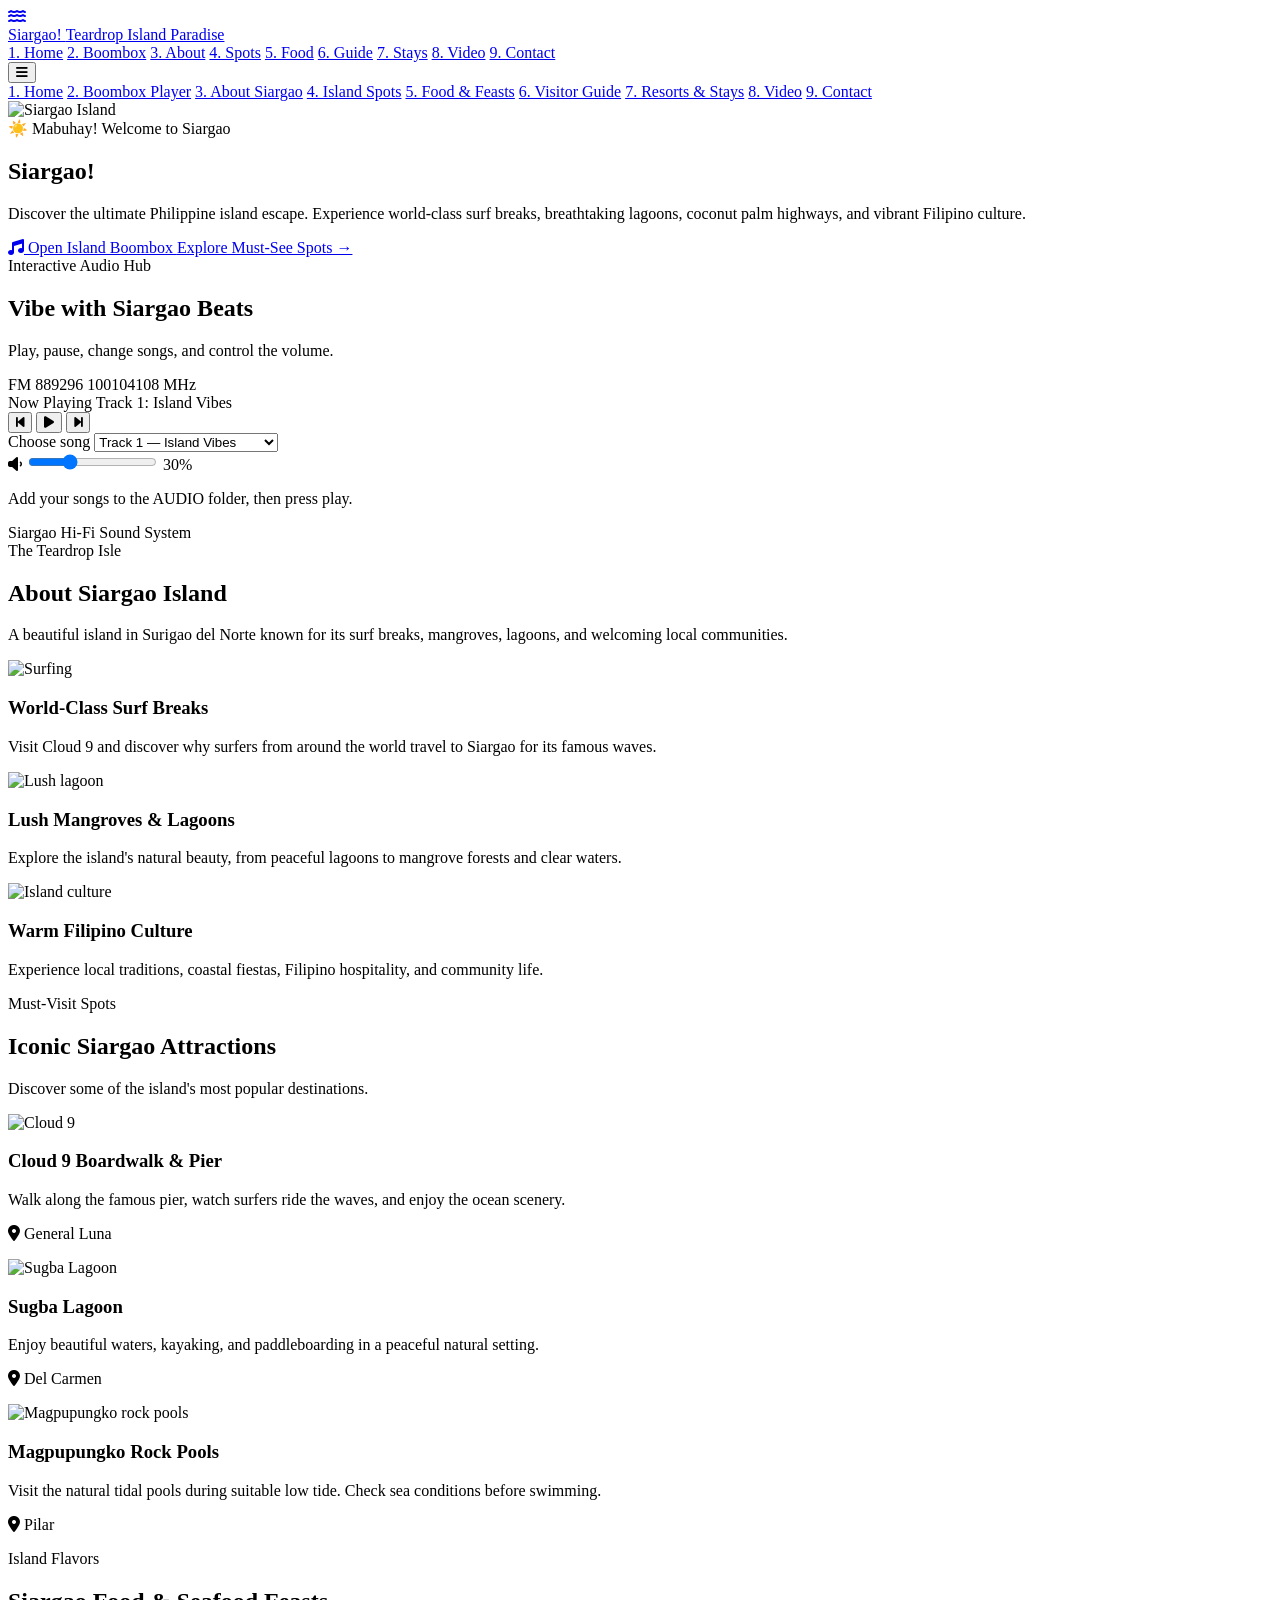
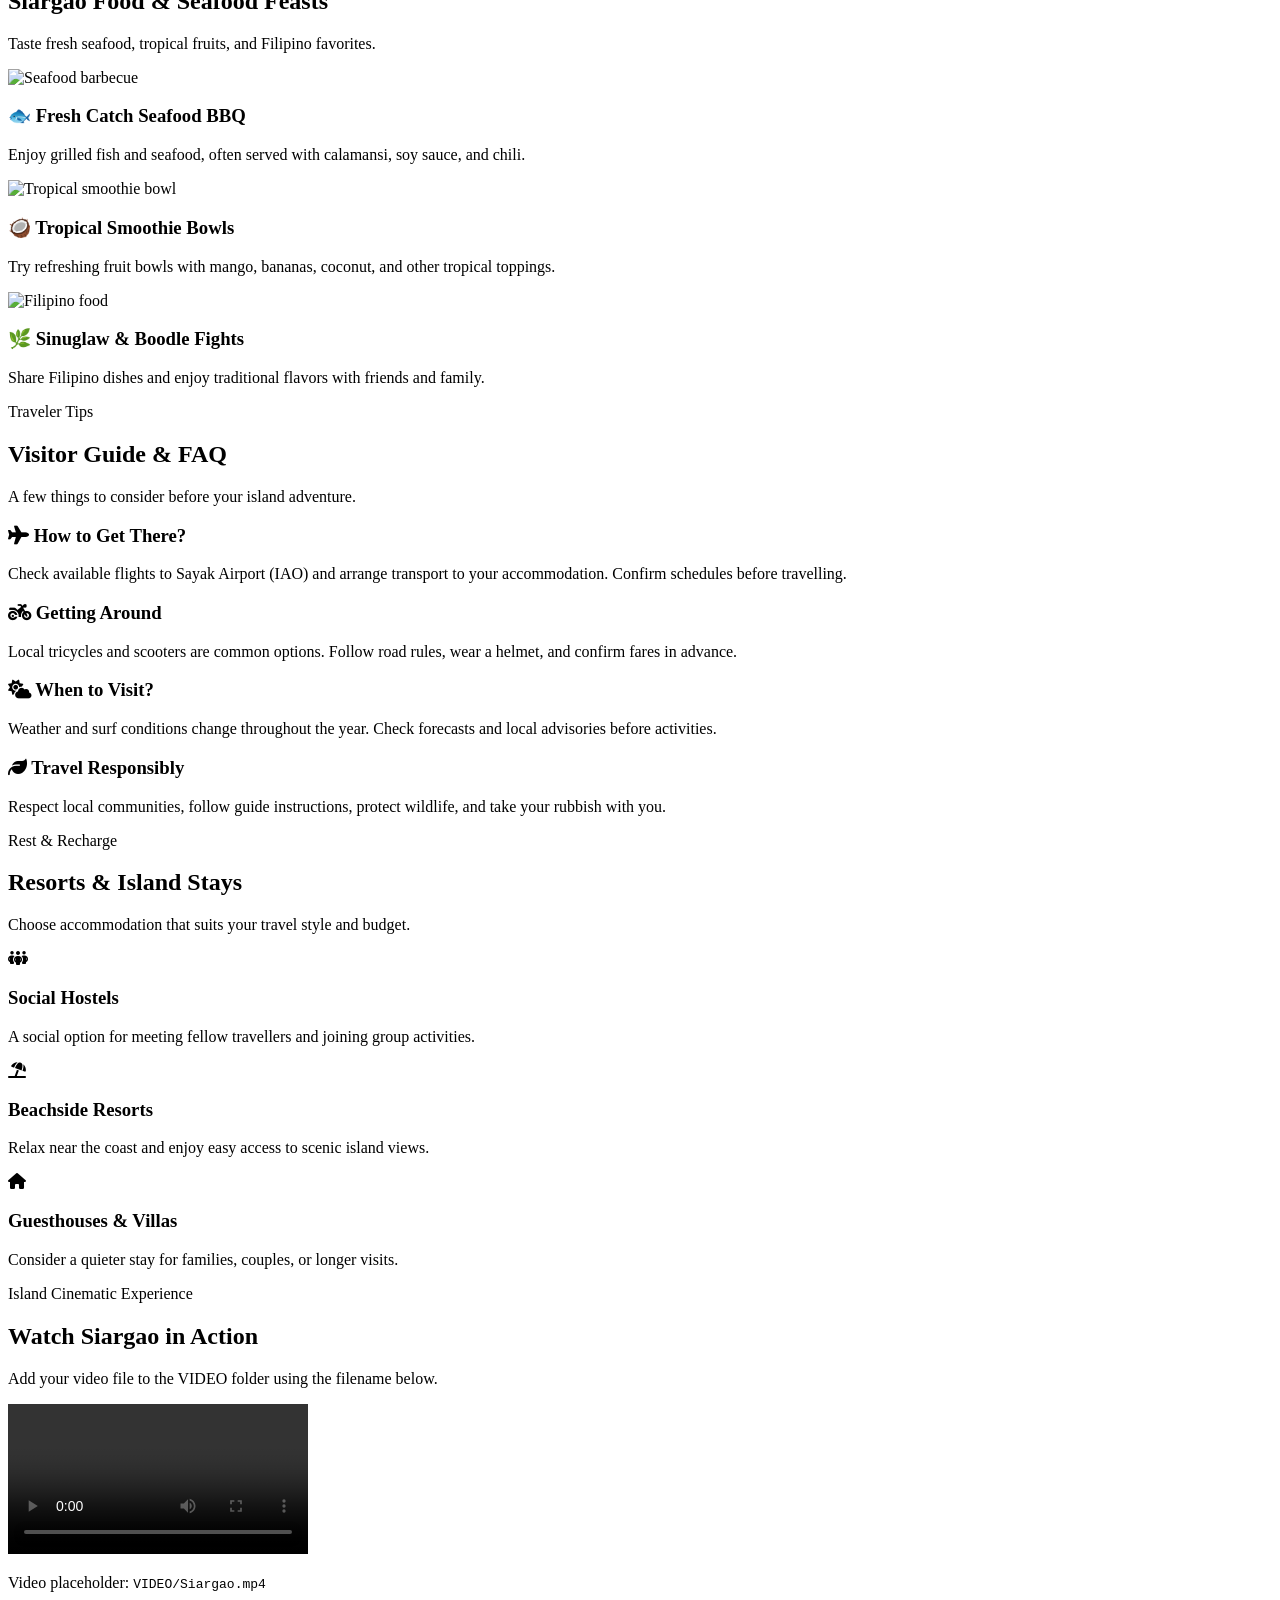
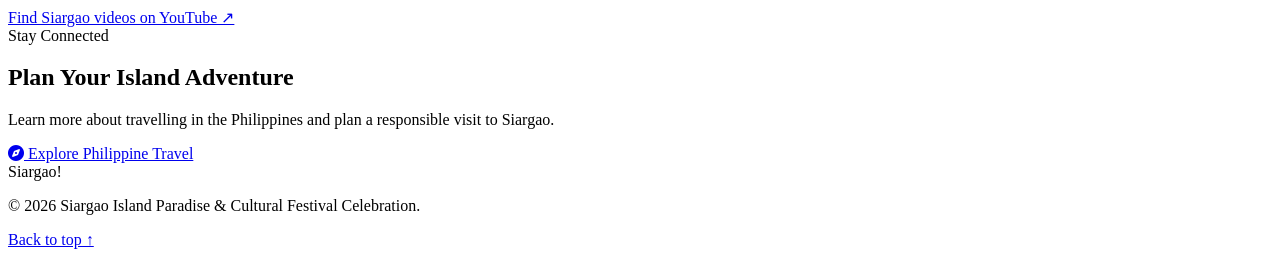
==== index1.html @ 341e0c71 "Add files via upload" ====
<!DOCTYPE html>
<html lang="en" class="scroll-smooth">
<head>
  <meta charset="UTF-8">
  <meta name="viewport" content="width=device-width, initial-scale=1.0">
  <meta name="theme-color" content="#623c16">
  <title>Siargao! - Island Paradise</title>

  <script src="https://cdn.tailwindcss.com"></script>
  <script>
    tailwind.config = {
      theme: {
        extend: {
          colors: {
            island: {
              50:"#fdf8ec",100:"#faefd3",200:"#f3d99e",
              300:"#ebd15e",400:"#e5b83b",500:"#d49b1a",
              600:"#b27814",700:"#8f5a13",800:"#754716",
              900:"#623c16",950:"#39200b"
            },
            fiesta: {
              pink:"#ff2a75",gold:"#ffd700",cyan:"#00f0ff",
              orange:"#ff7700",purple:"#9d4edd",sky:"#00b4d8"
            }
          },
          fontFamily: {
            sans:["Poppins","sans-serif"],
            serif:["Playfair Display","serif"],
            fun:["Pacifico","cursive"]
          }
        }
      }
    };
  </script>

  <link rel="stylesheet" href="https://cdnjs.cloudflare.com/ajax/libs/font-awesome/6.4.0/css/all.min.css">
  <link href="https://fonts.googleapis.com/css2?family=Pacifico&family=Poppins:wght@300;400;500;600;700;800;900&family=Playfair+Display:wght@600;700;800;900&display=swap" rel="stylesheet">

  <link rel="stylesheet" href="CSS/style.css">
  <script src="JAVASCRIPT/script.js" defer></script>
</head>

<body class="bg-island-50 text-gray-800 font-sans antialiased overflow-x-hidden">

  <audio id="audio1" preload="metadata" loop>
    <source src="AUDIO/sayaw.mp3" type="audio/mpeg">
  </audio>
  <audio id="audio2" preload="metadata" loop>
    <source src="AUDIO/14.mp3" type="audio/mpeg">
  </audio>
  <audio id="audio3" preload="metadata" loop>
    <source src="AUDIO/piliin.mp3" type="audio/mpeg">
  </audio>

  <nav id="navbar" class="fixed top-0 left-0 w-full z-50 glass-nav border-b border-island-200">
    <div class="max-w-7xl mx-auto px-4 sm:px-6 lg:px-8">
      <div class="flex items-center justify-between h-20">

        <a href="#home" class="flex items-center gap-3">
          <div class="logo-icon">
            <i class="fa-solid fa-water"></i>
          </div>
          <div>
            <span class="text-2xl font-bold font-fun text-transparent bg-clip-text bg-gradient-to-r from-fiesta-orange via-fiesta-pink to-fiesta-sky">Siargao!</span>
            <span class="block text-[10px] tracking-widest uppercase text-island-700 font-semibold">Teardrop Island Paradise</span>
          </div>
        </a>

        <div class="hidden xl:flex items-center text-xs font-semibold uppercase">
          <a href="#home" class="nav-link">1. Home</a>
          <a href="#player-section" class="nav-link">2. Boombox</a>
          <a href="#about" class="nav-link">3. About</a>
          <a href="#attractions" class="nav-link">4. Spots</a>
          <a href="#food" class="nav-link">5. Food</a>
          <a href="#guide" class="nav-link">6. Guide</a>
          <a href="#accommodations" class="nav-link">7. Stays</a>
          <a href="#video" class="nav-link">8. Video</a>
          <a href="#contact" class="nav-link">9. Contact</a>
        </div>

        <button id="menuButton" class="xl:hidden menu-button"
          type="button" aria-label="Open navigation" aria-expanded="false"
          aria-controls="mobileMenu">
          <i id="menuIcon" class="fa-solid fa-bars text-2xl"></i>
        </button>
      </div>
    </div>

    <div id="mobileMenu" class="hidden xl:hidden bg-island-100 border-t border-island-200 px-4 pt-3 pb-6 space-y-2">
      <a href="#home" class="mobile-link">1. Home</a>
      <a href="#player-section" class="mobile-link">2. Boombox Player</a>
      <a href="#about" class="mobile-link">3. About Siargao</a>
      <a href="#attractions" class="mobile-link">4. Island Spots</a>
      <a href="#food" class="mobile-link">5. Food & Feasts</a>
      <a href="#guide" class="mobile-link">6. Visitor Guide</a>
      <a href="#accommodations" class="mobile-link">7. Resorts & Stays</a>
      <a href="#video" class="mobile-link">8. Video</a>
      <a href="#contact" class="mobile-link">9. Contact</a>
    </div>
  </nav>

  <!-- HOME -->
  <section id="home" class="hero-section relative min-h-screen flex items-center pt-28 pb-20">
    <div class="absolute inset-0">
      <img src="IMAGES/hero.jpg" alt="Siargao Island"
        class="w-full h-full object-cover">
    </div>
    <div class="absolute inset-0 bg-gradient-to-r from-island-950/90 via-island-950/75 to-island-950/80"></div>

    <div class="max-w-7xl mx-auto px-4 sm:px-6 lg:px-8 relative z-10 w-full">
      <div class="max-w-3xl space-y-6 text-center lg:text-left">
        <span class="inline-block bg-island-950/80 border border-fiesta-gold px-4 py-2 rounded-full text-xs font-bold text-fiesta-gold">
          ☀️ Mabuhay! Welcome to Siargao
        </span>

        <h1 class="text-6xl sm:text-7xl lg:text-8xl font-black font-serif text-white leading-none">
          Siargao<span class="text-fiesta-pink">!</span>
        </h1>

        <p class="text-base sm:text-lg text-gray-200 leading-relaxed max-w-2xl">
          Discover the ultimate Philippine island escape. Experience world-class
          surf breaks, breathtaking lagoons, coconut palm highways, and vibrant
          Filipino culture.
        </p>

        <div class="flex flex-col sm:flex-row gap-4 pt-2 justify-center lg:justify-start">
          <a href="#player-section" class="primary-button">
            <i class="fa-solid fa-music mr-2"></i> Open Island Boombox
          </a>
          <a href="#attractions" class="secondary-button">
            Explore Must-See Spots →
          </a>
        </div>
      </div>
    </div>
  </section>

  <section id="player-section" class="py-16 bg-island-100 border-y border-island-200">
    <div class="max-w-3xl mx-auto px-4 text-center space-y-6">
      <span class="section-pill">Interactive Audio Hub</span>
      <h2 class="section-heading">Vibe with Siargao Beats</h2>
      <p class="text-gray-600">Play, pause, change songs, and control the volume.</p>

      <div class="retro-boombox p-5 sm:p-8 rounded-3xl max-w-xl mx-auto">
        <div class="radio-display mb-6">
          <div class="flex justify-between text-[10px] text-fiesta-gold font-mono mb-2">
            <span>FM 88</span><span>92</span><span>96</span>
            <span>100</span><span>104</span><span>108 MHz</span>
          </div>
          <div class="h-2 bg-gray-800 rounded overflow-hidden">
            <div class="h-full w-1/3 bg-fiesta-pink"></div>
          </div>
        </div>

        <div class="grid grid-cols-3 gap-2 sm:gap-4 items-center">
          <div class="speaker"><div class="speaker-center"></div></div>

          <div class="boombox-screen min-w-0">
            <span class="block text-[9px] text-fiesta-gold uppercase tracking-widest font-bold">Now Playing</span>
            <span id="trackStatus" class="block text-xs text-white font-mono font-bold my-2 break-words" aria-live="polite">Track 1: Island Vibes</span>

            <div class="flex items-center justify-center gap-2">
              <button id="prevButton" class="control-button" type="button" aria-label="Previous track" title="Previous track">
                <i class="fa-solid fa-backward-step"></i>
              </button>
              <button id="playButton" class="play-button" type="button" aria-label="Play music" title="Play">
                <i id="playIcon" class="fa-solid fa-play"></i>
              </button>
              <button id="nextButton" class="control-button" type="button" aria-label="Next track" title="Next track">
                <i class="fa-solid fa-forward-step"></i>
              </button>
            </div>
          </div>

          <div class="speaker"><div class="speaker-center"></div></div>
        </div>

        <div class="mt-6 space-y-4">
          <div class="flex items-center justify-between gap-3 text-xs text-fiesta-gold">
            <label for="trackSelect">Choose song</label>
            <select id="trackSelect" class="track-select">
              <option value="0">Track 1 — Island Vibes</option>
              <option value="1">Track 2 — Tropical Dreams</option>
              <option value="2">Track 3 — Fiesta Time</option>
            </select>
          </div>

          <div class="flex items-center gap-3 text-xs text-fiesta-gold">
            <i class="fa-solid fa-volume-low"></i>
            <label for="volumeSlider" class="sr-only">Volume</label>
            <input id="volumeSlider" type="range" min="0" max="1" step="0.05" value="0.3" class="volume-slider">
            <span id="volumeText" class="w-10 text-right">30%</span>
          </div>

          <p id="audioMessage" class="text-xs text-amber-100" role="status">
            Add your songs to the AUDIO folder, then press play.
          </p>
          <span class="block text-center text-[10px] tracking-widest text-fiesta-gold uppercase">Siargao Hi-Fi Sound System</span>
        </div>
      </div>
    </div>
  </section>

  <section id="about" class="py-24 bg-white">
    <div class="max-w-7xl mx-auto px-4">
      <div class="section-intro">
        <span class="section-pill">The Teardrop Isle</span>
        <h2 class="section-heading">About Siargao Island</h2>
        <p class="text-gray-600">A beautiful island in Surigao del Norte known for its surf breaks, mangroves, lagoons, and welcoming local communities.</p>
      </div>

      <div class="grid grid-cols-1 md:grid-cols-3 gap-8">
        <article class="glass-card">
          <div class="bamboo-coconut-frame"><img src="IMAGES/surfing.jpg" alt="Surfing" class="card-image"></div>
          <h3 class="card-title">World-Class Surf Breaks</h3>
          <p class="card-text">Visit Cloud 9 and discover why surfers from around the world travel to Siargao for its famous waves.</p>
        </article>

        <article class="glass-card">
          <div class="bamboo-coconut-frame"><img src="IMAGES/lagoon.jpg" alt="Lush lagoon" class="card-image"></div>
          <h3 class="card-title">Lush Mangroves & Lagoons</h3>
          <p class="card-text">Explore the island's natural beauty, from peaceful lagoons to mangrove forests and clear waters.</p>
        </article>

        <article class="glass-card">
          <div class="bamboo-coconut-frame"><img src="IMAGES/culture.jpg" alt="Island culture" class="card-image"></div>
          <h3 class="card-title">Warm Filipino Culture</h3>
          <p class="card-text">Experience local traditions, coastal fiestas, Filipino hospitality, and community life.</p>
        </article>
      </div>
    </div>
  </section>

  <section id="attractions" class="py-24 bg-island-100">
    <div class="max-w-7xl mx-auto px-4">
      <div class="section-intro">
        <span class="section-pill">Must-Visit Spots</span>
        <h2 class="section-heading">Iconic Siargao Attractions</h2>
        <p class="text-gray-600">Discover some of the island's most popular destinations.</p>
      </div>

      <div class="grid grid-cols-1 md:grid-cols-2 lg:grid-cols-3 gap-8">
        <article class="glass-card">
          <div class="bamboo-coconut-frame"><img src="IMAGES/cloud9.jpg" alt="Cloud 9" class="card-image"></div>
          <h3 class="card-title">Cloud 9 Boardwalk & Pier</h3>
          <p class="card-text">Walk along the famous pier, watch surfers ride the waves, and enjoy the ocean scenery.</p>
          <p class="location-text"><i class="fa-solid fa-location-dot mr-1"></i> General Luna</p>
        </article>

        <article class="glass-card">
          <div class="bamboo-coconut-frame"><img src="IMAGES/sugba.jpg" alt="Sugba Lagoon" class="card-image"></div>
          <h3 class="card-title">Sugba Lagoon</h3>
          <p class="card-text">Enjoy beautiful waters, kayaking, and paddleboarding in a peaceful natural setting.</p>
          <p class="location-text"><i class="fa-solid fa-location-dot mr-1"></i> Del Carmen</p>
        </article>

        <article class="glass-card">
          <div class="bamboo-coconut-frame"><img src="IMAGES/magpupungko.jpg" alt="Magpupungko rock pools" class="card-image"></div>
          <h3 class="card-title">Magpupungko Rock Pools</h3>
          <p class="card-text">Visit the natural tidal pools during suitable low tide. Check sea conditions before swimming.</p>
          <p class="location-text"><i class="fa-solid fa-location-dot mr-1"></i> Pilar</p>
        </article>
      </div>
    </div>
  </section>

  <section id="food" class="py-24 bg-white">
    <div class="max-w-7xl mx-auto px-4">
      <div class="section-intro">
        <span class="section-pill">Island Flavors</span>
        <h2 class="section-heading">Siargao Food & Seafood Feasts</h2>
        <p class="text-gray-600">Taste fresh seafood, tropical fruits, and Filipino favorites.</p>
      </div>

      <div class="grid grid-cols-1 md:grid-cols-3 gap-8">
        <article class="glass-card">
          <div class="bamboo-coconut-frame"><img src="IMAGES/seafood.jpg" alt="Seafood barbecue" class="card-image"></div>
          <h3 class="card-title">🐟 Fresh Catch Seafood BBQ</h3>
          <p class="card-text">Enjoy grilled fish and seafood, often served with calamansi, soy sauce, and chili.</p>
        </article>

        <article class="glass-card">
          <div class="bamboo-coconut-frame"><img src="IMAGES/smoothie.jpg" alt="Tropical smoothie bowl" class="card-image"></div>
          <h3 class="card-title">🥥 Tropical Smoothie Bowls</h3>
          <p class="card-text">Try refreshing fruit bowls with mango, bananas, coconut, and other tropical toppings.</p>
        </article>

        <article class="glass-card">
          <div class="bamboo-coconut-frame"><img src="IMAGES/filipino-food.jpg" alt="Filipino food" class="card-image"></div>
          <h3 class="card-title">🌿 Sinuglaw & Boodle Fights</h3>
          <p class="card-text">Share Filipino dishes and enjoy traditional flavors with friends and family.</p>
        </article>
      </div>
    </div>
  </section>

  <section id="guide" class="py-24 bg-island-100">
    <div class="max-w-7xl mx-auto px-4">
      <div class="section-intro">
        <span class="section-pill">Traveler Tips</span>
        <h2 class="section-heading">Visitor Guide & FAQ</h2>
        <p class="text-gray-600">A few things to consider before your island adventure.</p>
      </div>

      <div class="grid grid-cols-1 md:grid-cols-2 gap-8 max-w-4xl mx-auto">
        <article class="guide-card">
          <h3><i class="fa-solid fa-plane text-fiesta-sky mr-2"></i> How to Get There?</h3>
          <p>Check available flights to Sayak Airport (IAO) and arrange transport to your accommodation. Confirm schedules before travelling.</p>
        </article>
        <article class="guide-card">
          <h3><i class="fa-solid fa-motorcycle text-fiesta-orange mr-2"></i> Getting Around</h3>
          <p>Local tricycles and scooters are common options. Follow road rules, wear a helmet, and confirm fares in advance.</p>
        </article>
        <article class="guide-card">
          <h3><i class="fa-solid fa-cloud-sun text-fiesta-orange mr-2"></i> When to Visit?</h3>
          <p>Weather and surf conditions change throughout the year. Check forecasts and local advisories before activities.</p>
        </article>
        <article class="guide-card">
          <h3><i class="fa-solid fa-leaf text-fiesta-sky mr-2"></i> Travel Responsibly</h3>
          <p>Respect local communities, follow guide instructions, protect wildlife, and take your rubbish with you.</p>
        </article>
      </div>
    </div>
  </section>

  <section id="accommodations" class="py-24 bg-white">
    <div class="max-w-7xl mx-auto px-4">
      <div class="section-intro">
        <span class="section-pill">Rest & Recharge</span>
        <h2 class="section-heading">Resorts & Island Stays</h2>
        <p class="text-gray-600">Choose accommodation that suits your travel style and budget.</p>
      </div>

      <div class="grid grid-cols-1 md:grid-cols-3 gap-8">
        <article class="glass-card">
          <i class="fa-solid fa-people-group feature-icon"></i>
          <h3 class="card-title">Social Hostels</h3>
          <p class="card-text">A social option for meeting fellow travellers and joining group activities.</p>
        </article>
        <article class="glass-card">
          <i class="fa-solid fa-umbrella-beach feature-icon"></i>
          <h3 class="card-title">Beachside Resorts</h3>
          <p class="card-text">Relax near the coast and enjoy easy access to scenic island views.</p>
        </article>
        <article class="glass-card">
          <i class="fa-solid fa-house feature-icon"></i>
          <h3 class="card-title">Guesthouses & Villas</h3>
          <p class="card-text">Consider a quieter stay for families, couples, or longer visits.</p>
        </article>
      </div>
    </div>
  </section>

  <section id="video" class="py-24 bg-island-100">
    <div class="max-w-5xl mx-auto px-4 text-center space-y-6">
      <span class="section-pill">Island Cinematic Experience</span>
      <h2 class="section-heading">Watch Siargao in Action</h2>
      <p class="text-gray-600">Add your video file to the VIDEO folder using the filename below.</p>

      <div class="glass-card">
        <div class="bamboo-coconut-frame">
          <video controls preload="metadata" playsinline class="local-video">
            <source src="VIDEO/video1.mp4" type="video/mp4">
            Your browser does not support video. Add VIDEO/Siargao.mp4 to your website.
          </video>
        </div>
        <p class="text-sm text-gray-600 mt-4">Video placeholder: <code>VIDEO/Siargao.mp4</code></p>
        <a class="external-link" href="https://www.youtube.com/results?search_query=Siargao+Philippines+cinematic" target="_blank" rel="noopener noreferrer">Find Siargao videos on YouTube ↗</a>
      </div>
    </div>
  </section>

  <!-- CONTACT -->
  <section id="contact" class="py-20 bg-white">
    <div class="max-w-4xl mx-auto px-4 text-center space-y-4">
      <span class="section-pill">Stay Connected</span>
      <h2 class="section-heading">Plan Your Island Adventure</h2>
      <p class="text-gray-600">Learn more about travelling in the Philippines and plan a responsible visit to Siargao.</p>
      <a href="https://philippines.travel/" target="_blank" rel="noopener noreferrer" class="primary-button inline-flex">
        <i class="fa-solid fa-compass mr-2"></i> Explore Philippine Travel
      </a>
    </div>
  </section>

  <!-- FOOTER -->
  <footer class="bg-island-950 text-white py-12">
    <div class="max-w-7xl mx-auto px-4 text-center space-y-4">
      <span class="text-2xl font-bold font-fun text-transparent bg-clip-text bg-gradient-to-r from-fiesta-orange via-fiesta-pink to-fiesta-sky">Siargao!</span>
      <p class="text-xs text-gray-400">© 2026 Siargao Island Paradise & Cultural Festival Celebration.</p>
      <a href="#home" class="text-xs text-fiesta-gold hover:underline">Back to top ↑</a>
    </div>
  </footer>

</body>
</html>
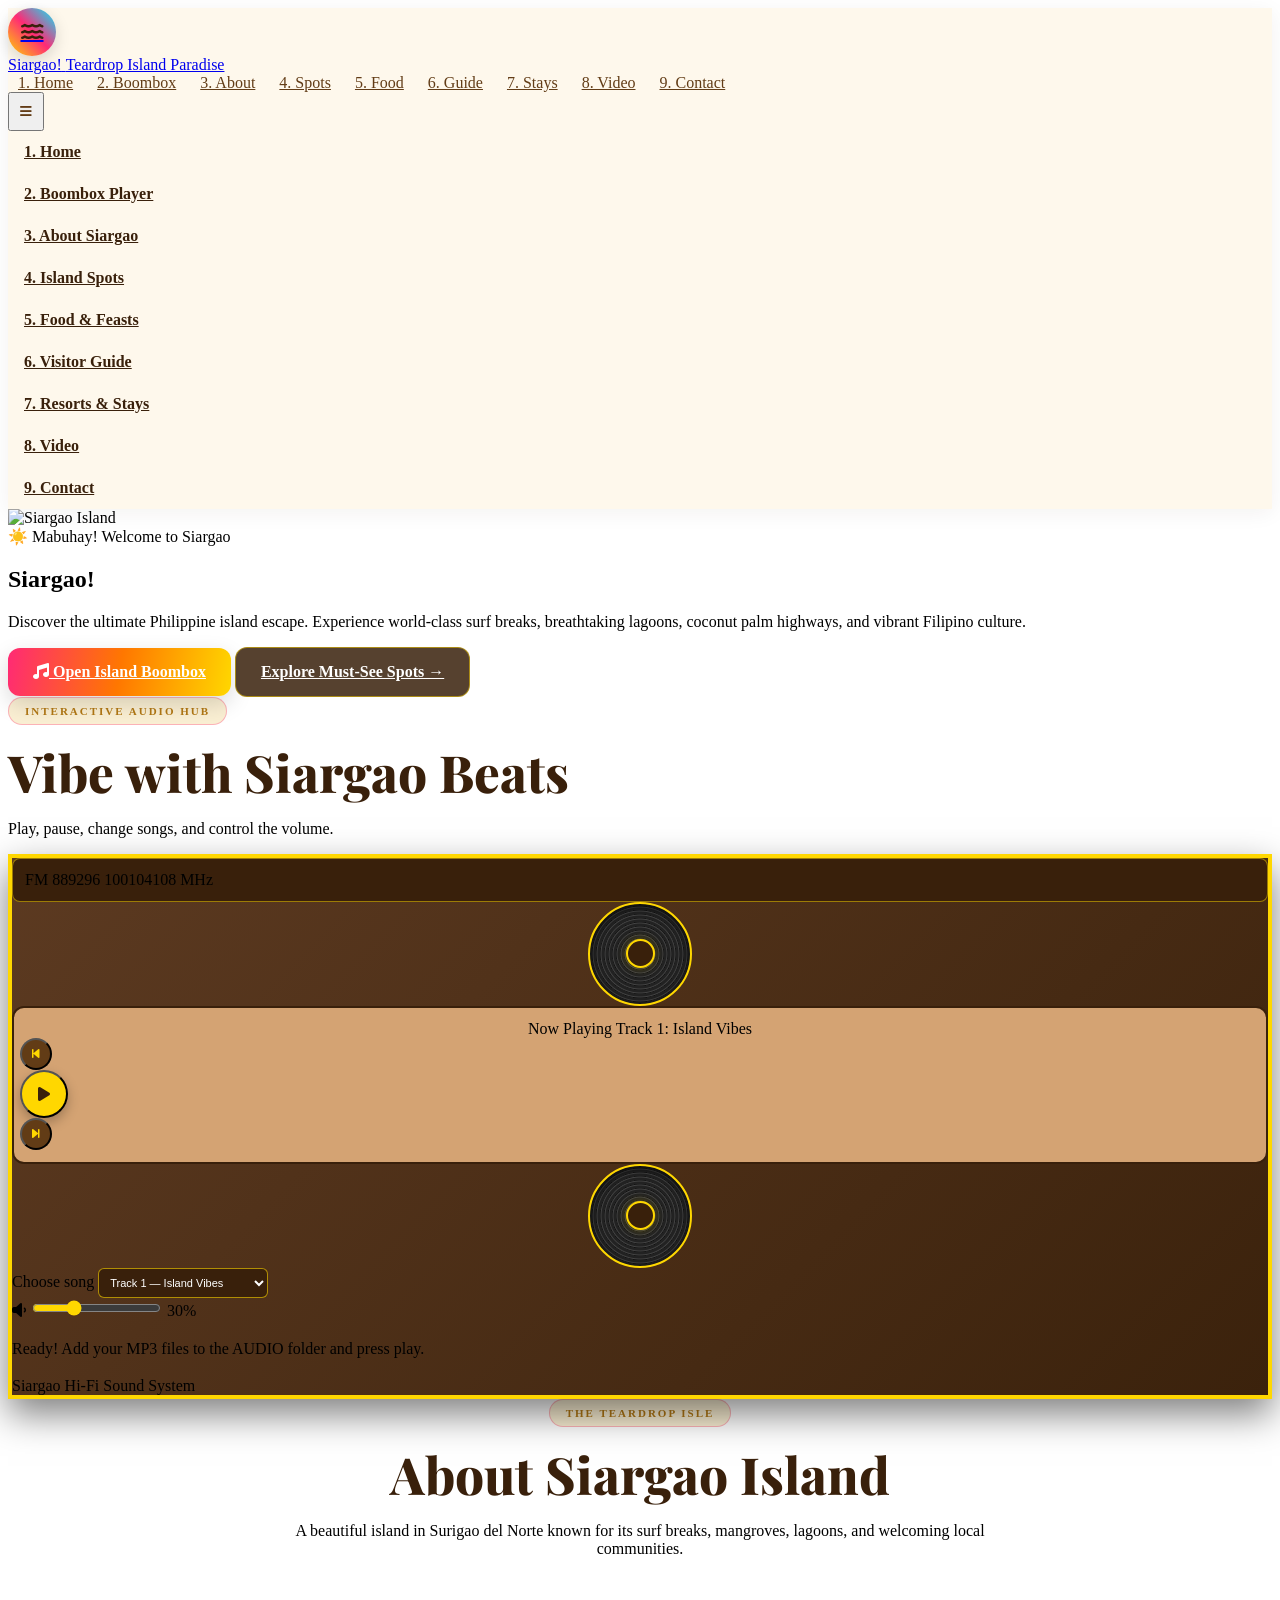
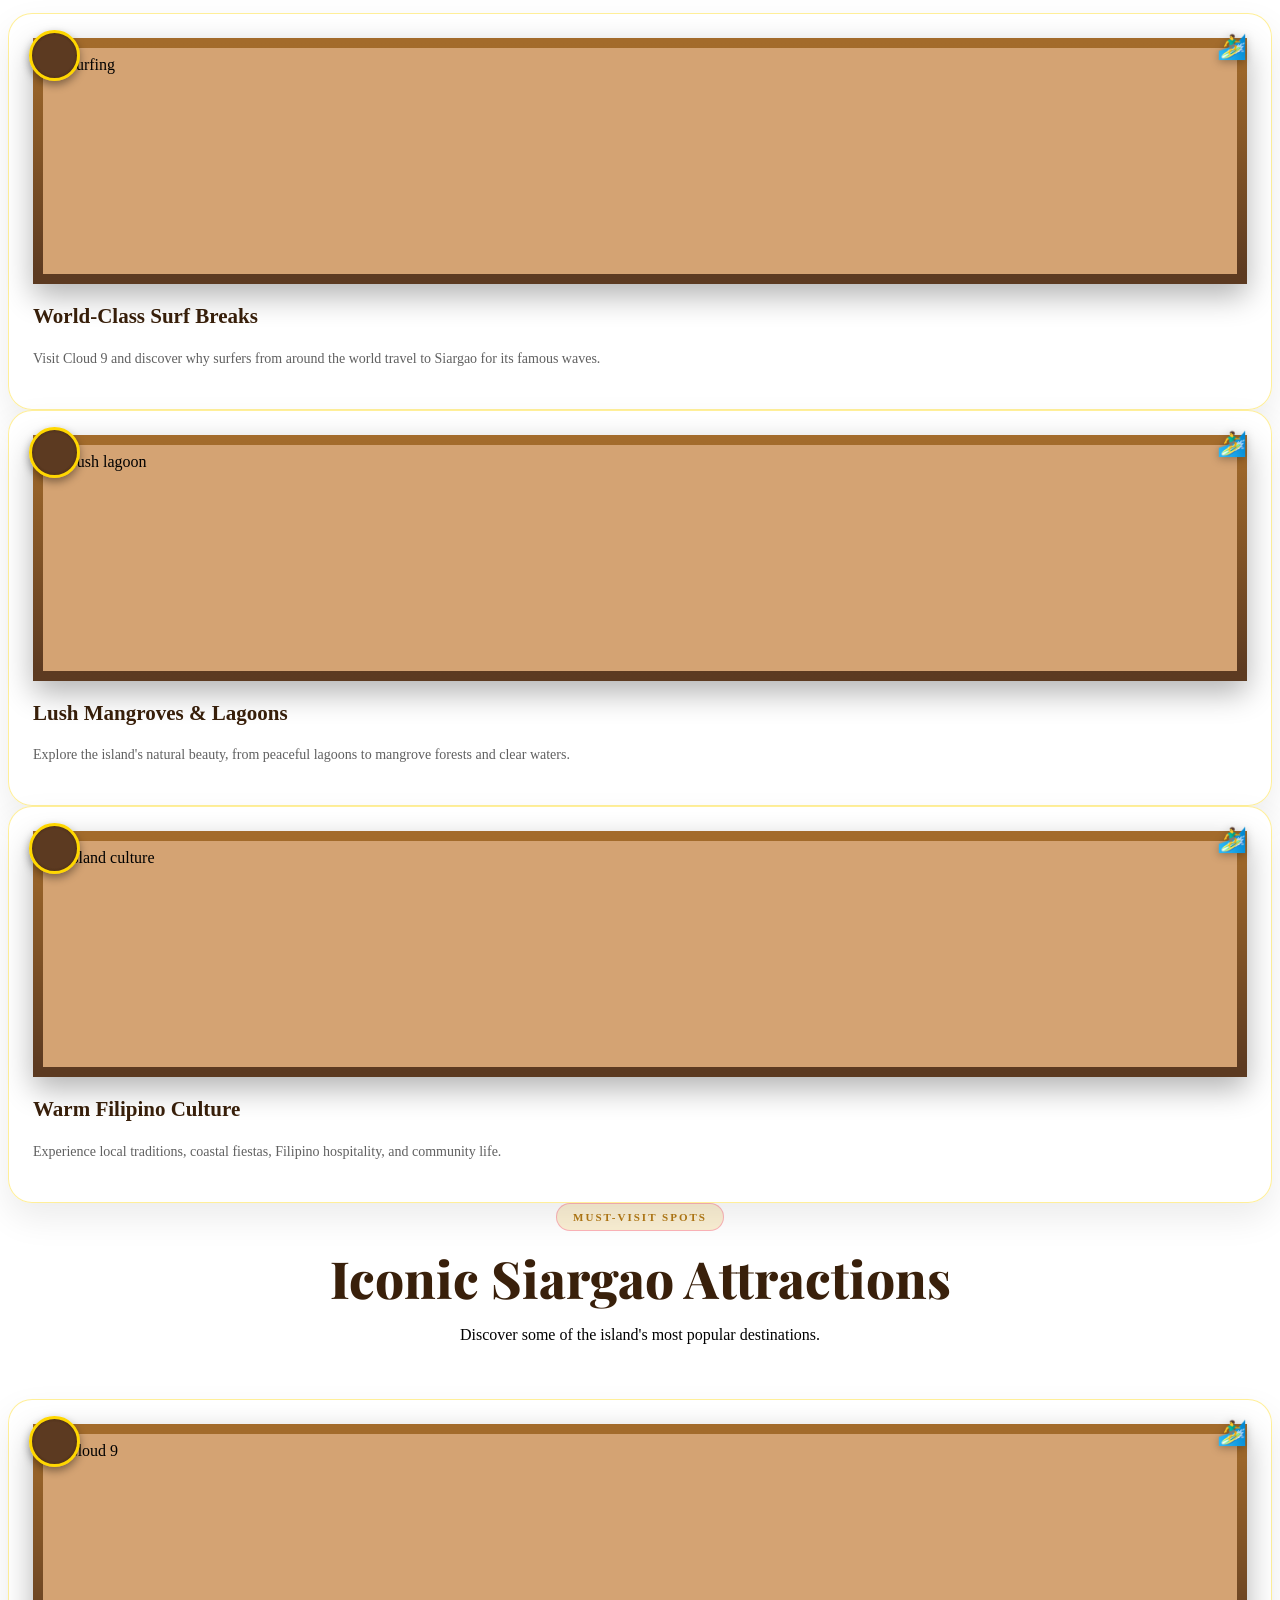
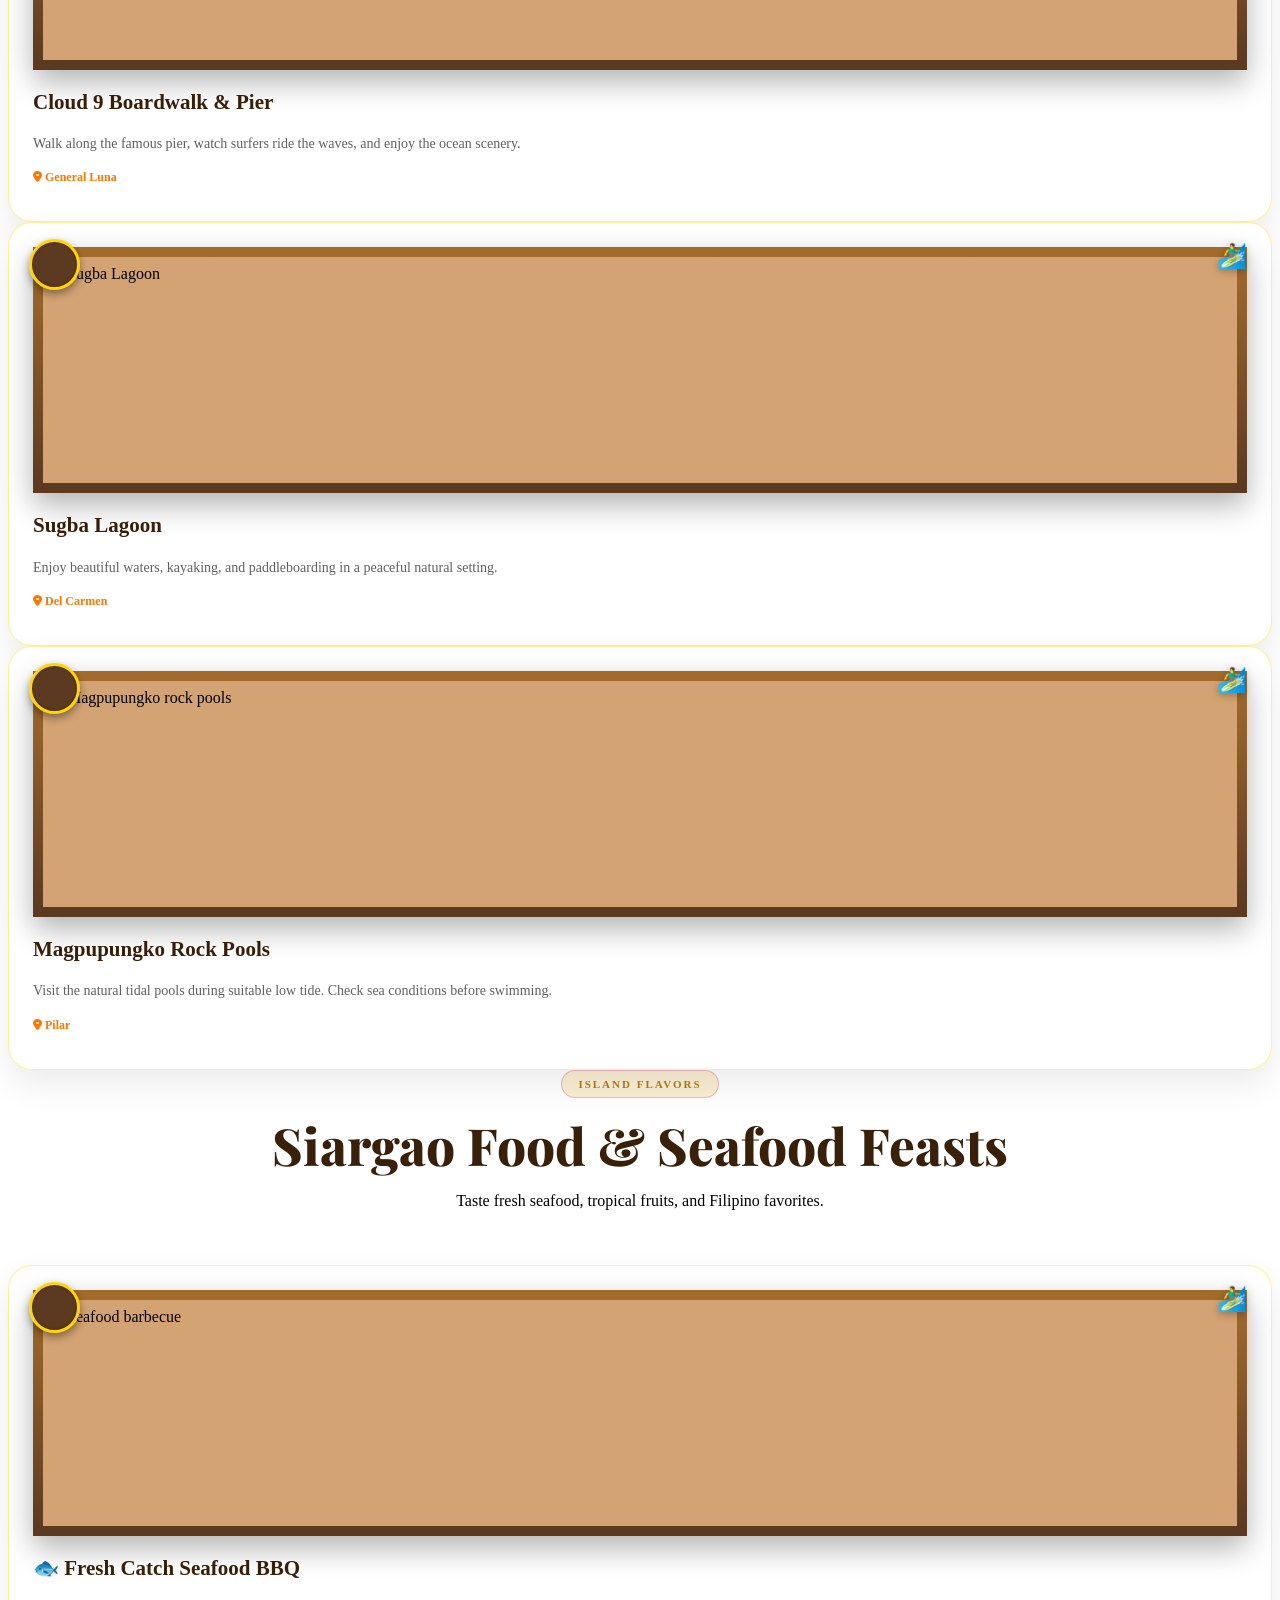
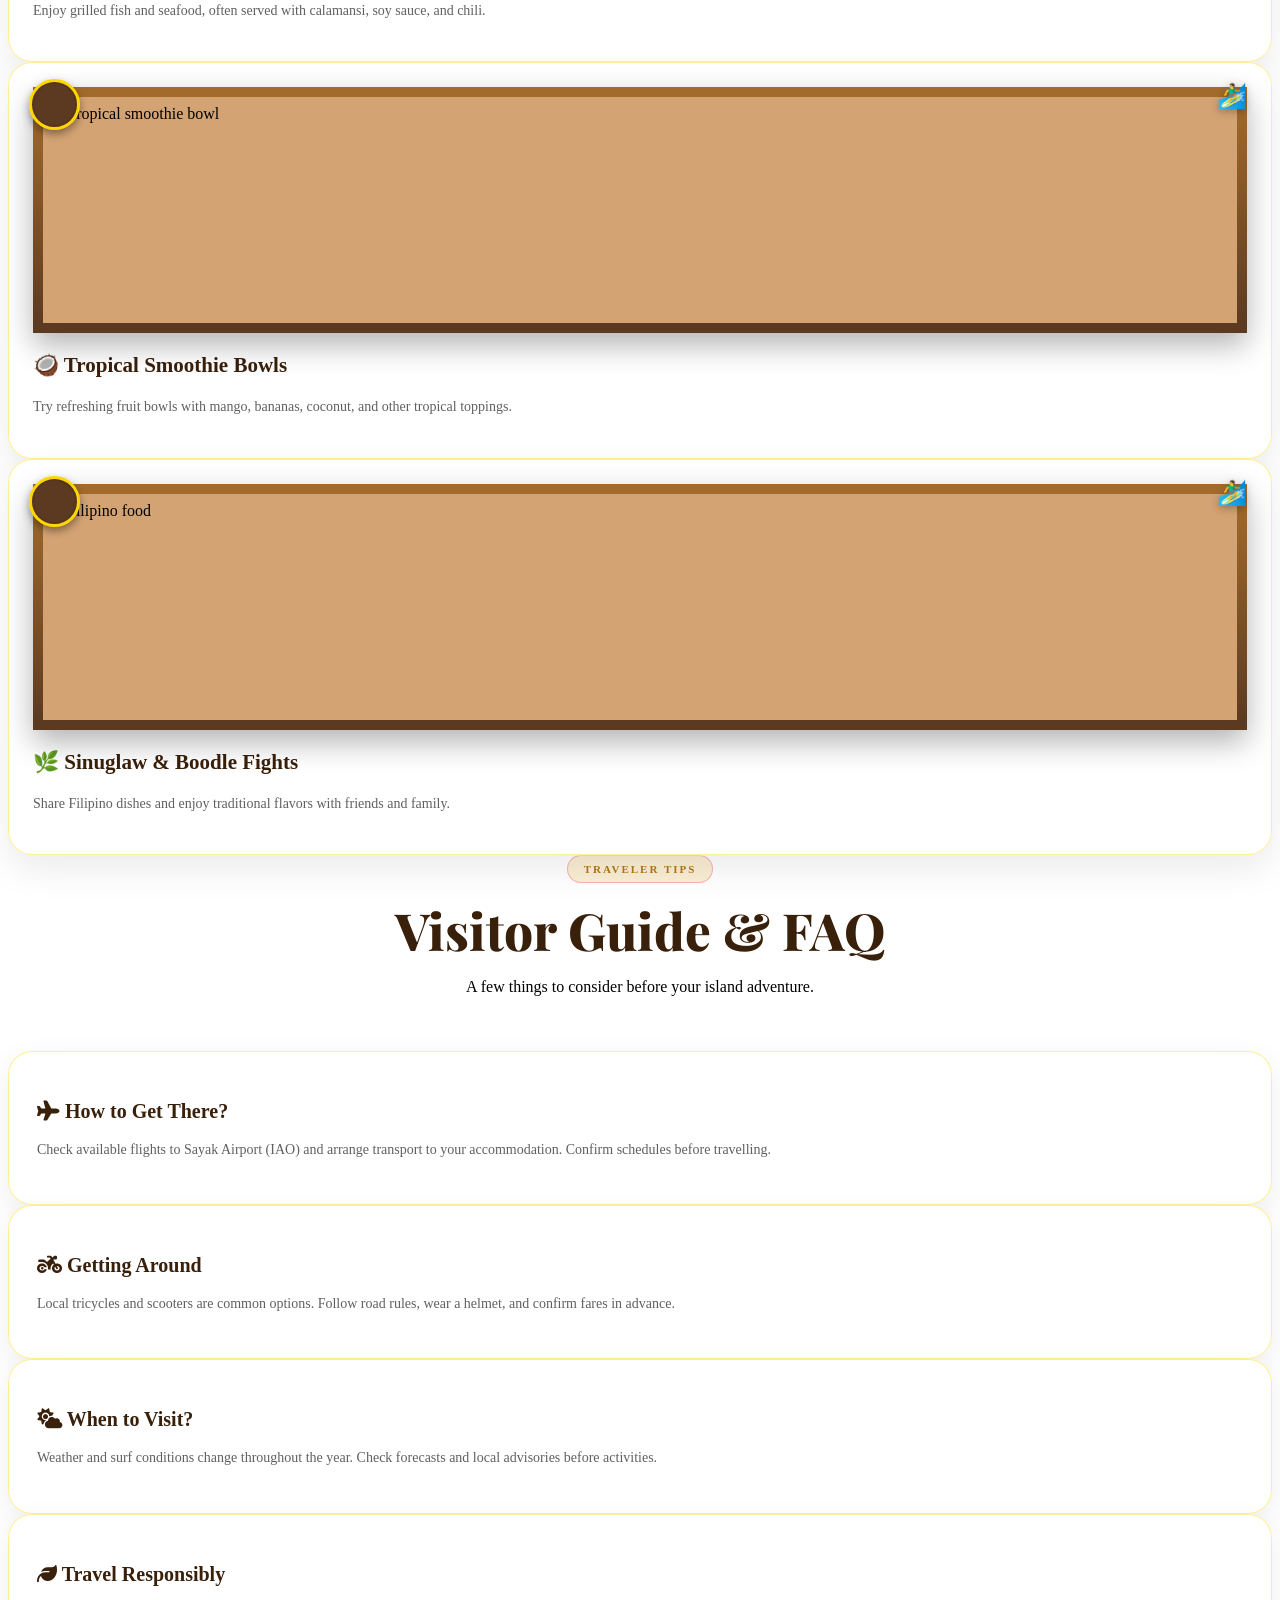
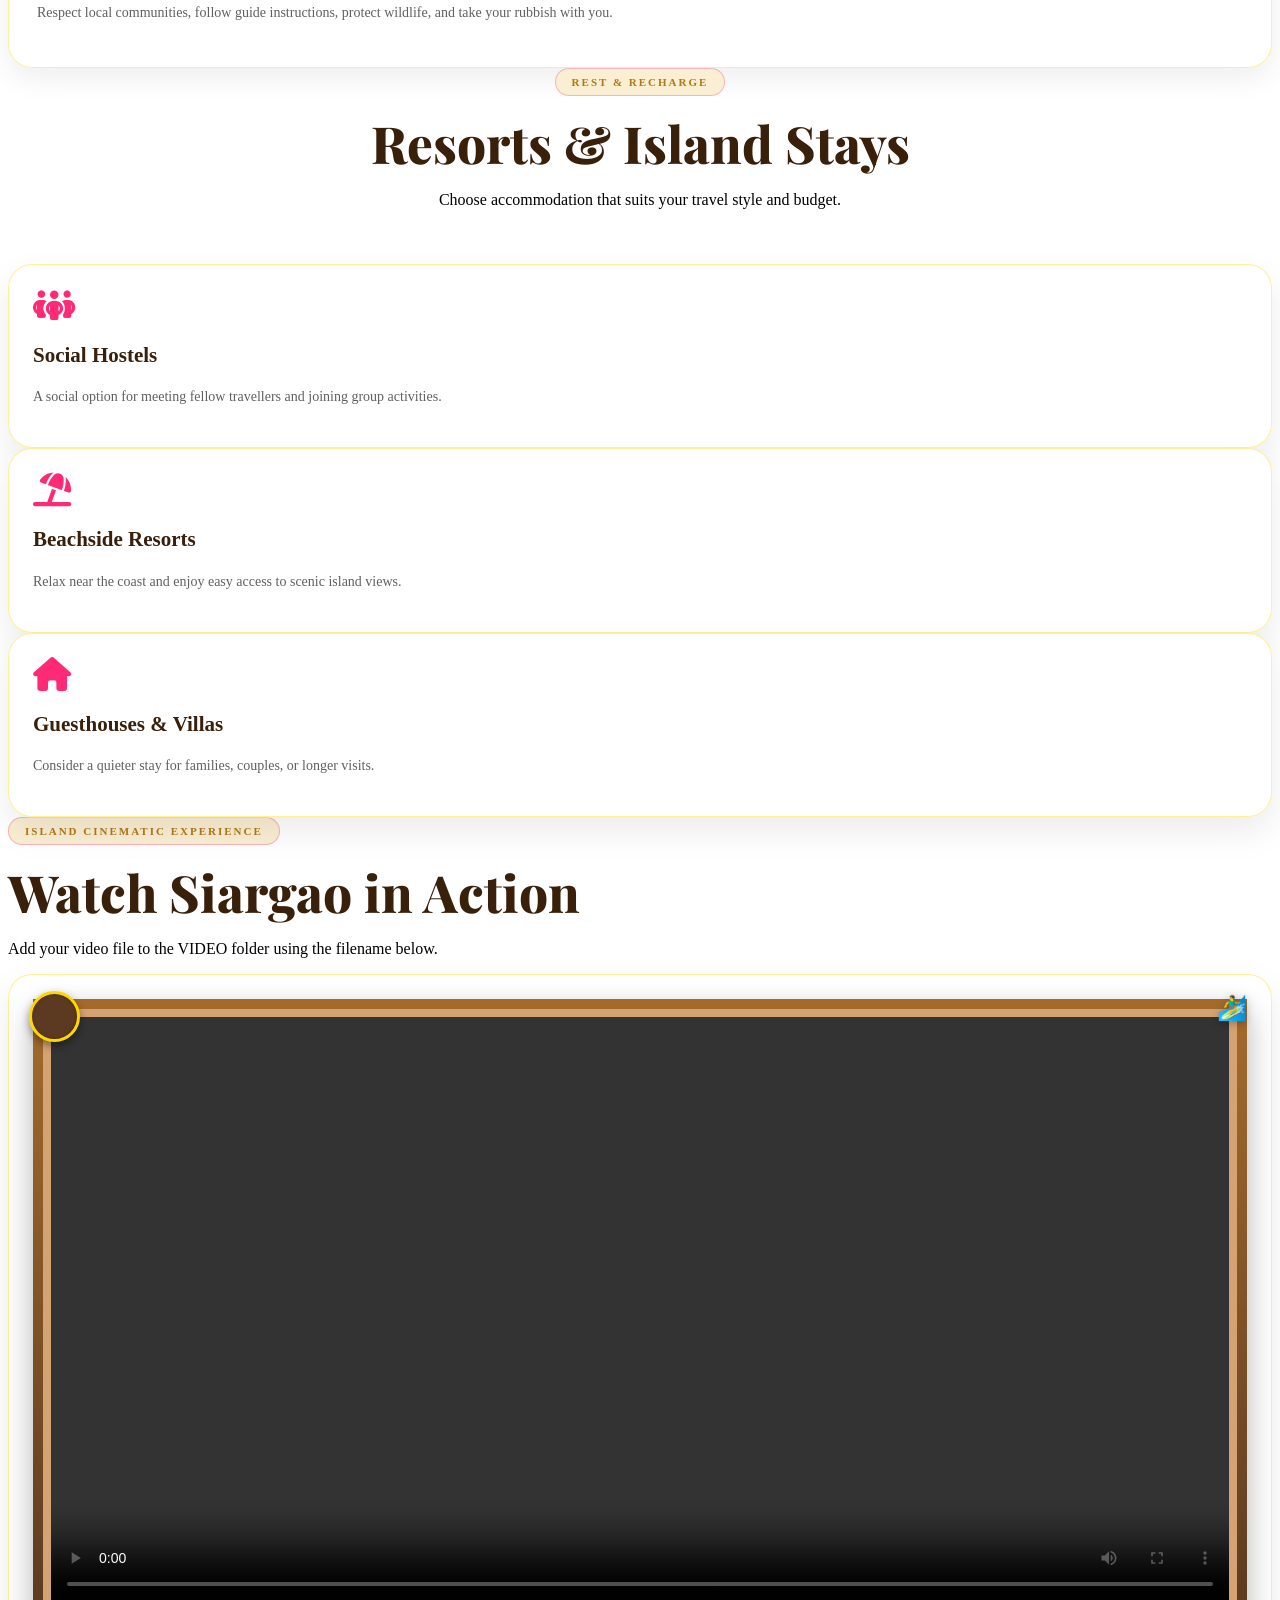
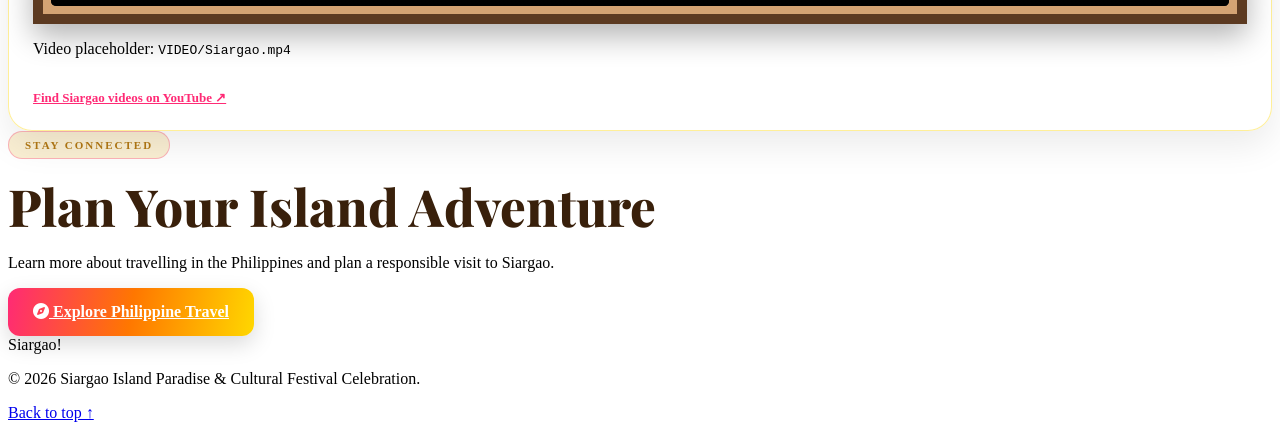
==== commit a72f5834: "Update index1.html" ====
--- a/index1.html
+++ b/index1.html
@@ -37,7 +37,7 @@
   <link href="https://fonts.googleapis.com/css2?family=Pacifico&family=Poppins:wght@300;400;500;600;700;800;900&family=Playfair+Display:wght@600;700;800;900&display=swap" rel="stylesheet">
 
   <link rel="stylesheet" href="CSS/style.css">
-  <script src="JAVASCRIPT/script.js" defer></script>
+  <script src="javascript/script.js" defer></script>
 </head>
 
 <body class="bg-island-50 text-gray-800 font-sans antialiased overflow-x-hidden">
@@ -99,7 +99,6 @@
     </div>
   </nav>
 
-  <!-- HOME -->
   <section id="home" class="hero-section relative min-h-screen flex items-center pt-28 pb-20">
     <div class="absolute inset-0">
       <img src="IMAGES/hero.jpg" alt="Siargao Island"
@@ -370,7 +369,6 @@
     </div>
   </section>
 
-  <!-- CONTACT -->
   <section id="contact" class="py-20 bg-white">
     <div class="max-w-4xl mx-auto px-4 text-center space-y-4">
       <span class="section-pill">Stay Connected</span>
@@ -382,7 +380,6 @@
     </div>
   </section>
 
-  <!-- FOOTER -->
   <footer class="bg-island-950 text-white py-12">
     <div class="max-w-7xl mx-auto px-4 text-center space-y-4">
       <span class="text-2xl font-bold font-fun text-transparent bg-clip-text bg-gradient-to-r from-fiesta-orange via-fiesta-pink to-fiesta-sky">Siargao!</span>
@@ -392,4 +389,4 @@
   </footer>
 
 </body>
-</html>+</html>
--- a/CSS/style.css
+++ b/CSS/style.css
@@ -0,0 +1,453 @@
+html {
+  scroll-behavior: smooth;
+  scroll-padding-top: 90px;
+}
+
+body {
+  min-width: 320px;
+}
+
+section[id] {
+  scroll-margin-top: 85px;
+}
+
+.glass-nav {
+  background: rgba(254, 248, 236, 0.96);
+  backdrop-filter: blur(20px);
+  box-shadow: 0 4px 20px rgba(57, 32, 11, 0.06);
+}
+
+.logo-icon {
+  width: 48px;
+  height: 48px;
+  border-radius: 50%;
+  background: linear-gradient(45deg, #ffd700, #ff2a75, #00f0ff);
+  display: flex;
+  align-items: center;
+  justify-content: center;
+  color: #39200b;
+  font-size: 20px;
+  box-shadow: 0 5px 15px rgba(0, 0, 0, 0.15);
+  transition: transform 0.3s ease;
+}
+
+.logo-icon:hover {
+  transform: scale(1.1);
+}
+
+.nav-link {
+  padding: 10px;
+  border-radius: 8px;
+  color: #623c16;
+  transition: background 0.2s ease, color 0.2s ease;
+}
+
+.nav-link:hover {
+  background: #f3d99e;
+  color: #ff2a75;
+}
+
+.menu-button {
+  padding: 10px;
+  color: #623c16;
+  cursor: pointer;
+}
+
+.mobile-link {
+  display: block;
+  padding: 12px 16px;
+  border-radius: 8px;
+  color: #39200b;
+  font-weight: 600;
+  transition: background 0.2s ease;
+}
+
+.mobile-link:hover,
+.mobile-link:focus {
+  background: #f3d99e;
+  color: #ff2a75;
+}
+
+.hero-section {
+  isolation: isolate;
+}
+
+.hero-section img {
+  object-position: center;
+}
+
+.primary-button,
+.secondary-button {
+  display: inline-block;
+  padding: 15px 25px;
+  border-radius: 12px;
+  font-weight: 800;
+  text-align: center;
+  transition: transform 0.2s ease, opacity 0.2s ease;
+}
+
+.primary-button {
+  background: linear-gradient(
+    100deg,
+    #ff2a75,
+    #ff7700,
+    #ffd700
+  );
+  color: white;
+  box-shadow: 0 8px 22px rgba(0, 0, 0, 0.15);
+}
+
+.secondary-button {
+  background: rgba(57, 32, 11, 0.85);
+  border: 1px solid rgba(255, 215, 0, 0.5);
+  color: white;
+}
+
+.primary-button:hover,
+.secondary-button:hover {
+  transform: translateY(-3px);
+  opacity: 0.92;
+}
+
+.section-intro {
+  max-width: 760px;
+  margin: 0 auto 55px;
+  text-align: center;
+}
+
+.section-pill {
+  display: inline-block;
+  background: #faefd3;
+  color: #b27814;
+  border: 1px solid rgba(255, 42, 117, 0.3);
+  padding: 7px 16px;
+  border-radius: 999px;
+  text-transform: uppercase;
+  letter-spacing: 2px;
+  font-size: 11px;
+  font-weight: 800;
+}
+
+.section-heading {
+  margin: 18px 0;
+  color: #39200b;
+  font-family: "Playfair Display", serif;
+  font-size: clamp(30px, 4vw, 52px);
+  line-height: 1.15;
+  font-weight: 800;
+}
+
+.glass-card {
+  background: rgba(255, 255, 255, 0.94);
+  backdrop-filter: blur(16px);
+  border: 1px solid rgba(255, 215, 0, 0.4);
+  border-radius: 24px;
+  padding: 24px;
+  box-shadow: 0 15px 35px rgba(0, 0, 0, 0.08);
+  transition: transform 0.3s ease, box-shadow 0.3s ease;
+  min-width: 0;
+}
+
+.glass-card:hover {
+  transform: translateY(-5px);
+  box-shadow: 0 20px 40px rgba(0, 0, 0, 0.12);
+}
+
+.card-title {
+  margin-top: 18px;
+  margin-bottom: 10px;
+  font-size: 21px;
+  font-weight: 800;
+  color: #39200b;
+  line-height: 1.4;
+}
+
+.card-text {
+  color: #606060;
+  font-size: 14px;
+  line-height: 1.8;
+}
+
+.location-text {
+  margin-top: 14px;
+  color: #ff7700;
+  font-size: 12px;
+  font-weight: 700;
+}
+
+.feature-icon {
+  color: #ff2a75;
+  font-size: 34px;
+}
+
+.bamboo-coconut-frame {
+  position: relative;
+  background: #d4a373;
+  border: 10px solid #8f5a13;
+  border-image: linear-gradient(
+    to bottom,
+    #a36b2b,
+    #5c3a21
+  ) 1;
+  box-shadow: 0 12px 30px rgba(0, 0, 0, 0.3);
+  border-radius: 6px;
+  padding: 8px;
+}
+
+.bamboo-coconut-frame::before {
+  content: "";
+  position: absolute;
+  top: -18px;
+  left: -14px;
+  width: 45px;
+  height: 45px;
+  background: radial-gradient(
+    circle,
+    #5c3a21 60%,
+    #39200b 100%
+  );
+  border-radius: 50%;
+  border: 3px solid #ffd700;
+  box-shadow: 0 4px 8px rgba(0, 0, 0, 0.4);
+  z-index: 2;
+}
+
+.bamboo-coconut-frame::after {
+  content: "🏄‍♂️";
+  position: absolute;
+  top: -15px;
+  right: -10px;
+  font-size: 24px;
+  z-index: 3;
+  filter: drop-shadow(0 2px 4px rgba(0, 0, 0, 0.3));
+  pointer-events: none;
+}
+
+.card-image {
+  display: block;
+  width: 100%;
+  height: 210px;
+  object-fit: cover;
+  border-radius: 4px;
+  transition: transform 0.5s ease;
+}
+
+.glass-card:hover .card-image {
+  transform: scale(1.04);
+}
+
+.retro-boombox {
+  position: relative;
+  background: linear-gradient(
+    135deg,
+    #5c3a21 0%,
+    #3b220c 100%
+  );
+  border: 4px solid #ffd700;
+  box-shadow: 0 15px 35px rgba(0, 0, 0, 0.5);
+}
+
+.radio-display {
+  background: #39200b;
+  border: 1px solid rgba(255, 215, 0, 0.5);
+  border-radius: 8px;
+  padding: 12px;
+}
+
+.speaker {
+  width: clamp(55px, 12vw, 100px);
+  height: clamp(55px, 12vw, 100px);
+  border-radius: 50%;
+  background: repeating-radial-gradient(
+    circle,
+    #222 0,
+    #222 2px,
+    #444 3px,
+    #111 4px
+  );
+  border: 2px solid #ffd700;
+  display: flex;
+  align-items: center;
+  justify-content: center;
+  box-shadow: inset 0 2px 8px rgba(0, 0, 0, 0.8);
+  margin: auto;
+}
+
+.speaker-center {
+  width: 25px;
+  height: 25px;
+  border-radius: 50%;
+  background: #39200b;
+  border: 2px solid #ffd700;
+  box-shadow: 0 0 10px rgba(255, 215, 0, 0.3);
+}
+
+.boombox-screen {
+  background: #d4a373;
+  border: 2px solid #39200b;
+  border-radius: 12px;
+  padding: 12px 6px;
+  text-align: center;
+}
+
+.control-button,
+.play-button {
+  display: flex;
+  align-items: center;
+  justify-content: center;
+  flex-shrink: 0;
+  border-radius: 50%;
+  transition: transform 0.2s ease, background 0.2s ease;
+  cursor: pointer;
+}
+
+.control-button {
+  width: 32px;
+  height: 32px;
+  color: #ffd700;
+  background: #623c16;
+  font-size: 12px;
+}
+
+.play-button {
+  width: 48px;
+  height: 48px;
+  color: #39200b;
+  background: #ffd700;
+  font-size: 16px;
+  box-shadow: 0 5px 12px rgba(0, 0, 0, 0.25);
+}
+
+.control-button:hover {
+  background: #8f5a13;
+  transform: scale(1.08);
+}
+
+.play-button:hover {
+  background: #ffe34d;
+  transform: scale(1.08);
+}
+
+.track-select {
+  max-width: 72%;
+  background: #39200b;
+  color: white;
+  border: 1px solid rgba(255, 215, 0, 0.6);
+  border-radius: 6px;
+  padding: 7px;
+  font-size: 11px;
+}
+
+.volume-slider {
+  flex: 1;
+  min-width: 0;
+  accent-color: #ffd700;
+  cursor: pointer;
+}
+
+#audioMessage {
+  min-height: 18px;
+  line-height: 1.6;
+}
+
+.guide-card {
+  padding: 28px;
+  background: rgba(255, 255, 255, 0.94);
+  border: 1px solid rgba(255, 215, 0, 0.4);
+  border-radius: 24px;
+  box-shadow: 0 10px 30px rgba(0, 0, 0, 0.07);
+}
+
+.guide-card h3 {
+  margin-bottom: 12px;
+  color: #39200b;
+  font-size: 20px;
+  font-weight: 800;
+}
+
+.guide-card p {
+  color: #606060;
+  font-size: 14px;
+  line-height: 1.8;
+}
+
+.local-video {
+  display: block;
+  width: 100%;
+  max-height: 70vh;
+  background: #1b120b;
+  border-radius: 5px;
+}
+
+.external-link {
+  display: inline-block;
+  margin-top: 16px;
+  color: #ff2a75;
+  font-size: 13px;
+  font-weight: 700;
+}
+
+.external-link:hover {
+  text-decoration: underline;
+}
+
+button:focus-visible,
+a:focus-visible,
+select:focus-visible,
+input:focus-visible {
+  outline: 3px solid #ff2a75;
+  outline-offset: 3px;
+}
+
+@media (max-width: 640px) {
+  .section-intro {
+    margin-bottom: 35px;
+  }
+
+  .glass-card {
+    padding: 18px;
+  }
+
+  .bamboo-coconut-frame {
+    border-width: 7px;
+    padding: 5px;
+  }
+
+  .bamboo-coconut-frame::before {
+    width: 34px;
+    height: 34px;
+    top: -14px;
+    left: -11px;
+  }
+
+  .bamboo-coconut-frame::after {
+    font-size: 20px;
+    top: -13px;
+    right: -8px;
+  }
+
+  .card-image {
+    height: 190px;
+  }
+
+  .retro-boombox {
+    padding: 16px;
+  }
+
+  .boombox-screen {
+    padding: 10px 4px;
+  }
+}
+
+@media (prefers-reduced-motion: reduce) {
+  html {
+    scroll-behavior: auto;
+  }
+
+  *,
+  *::before,
+  *::after {
+    animation-duration: 0.01ms !important;
+    transition-duration: 0.01ms !important;
+  }
+}
